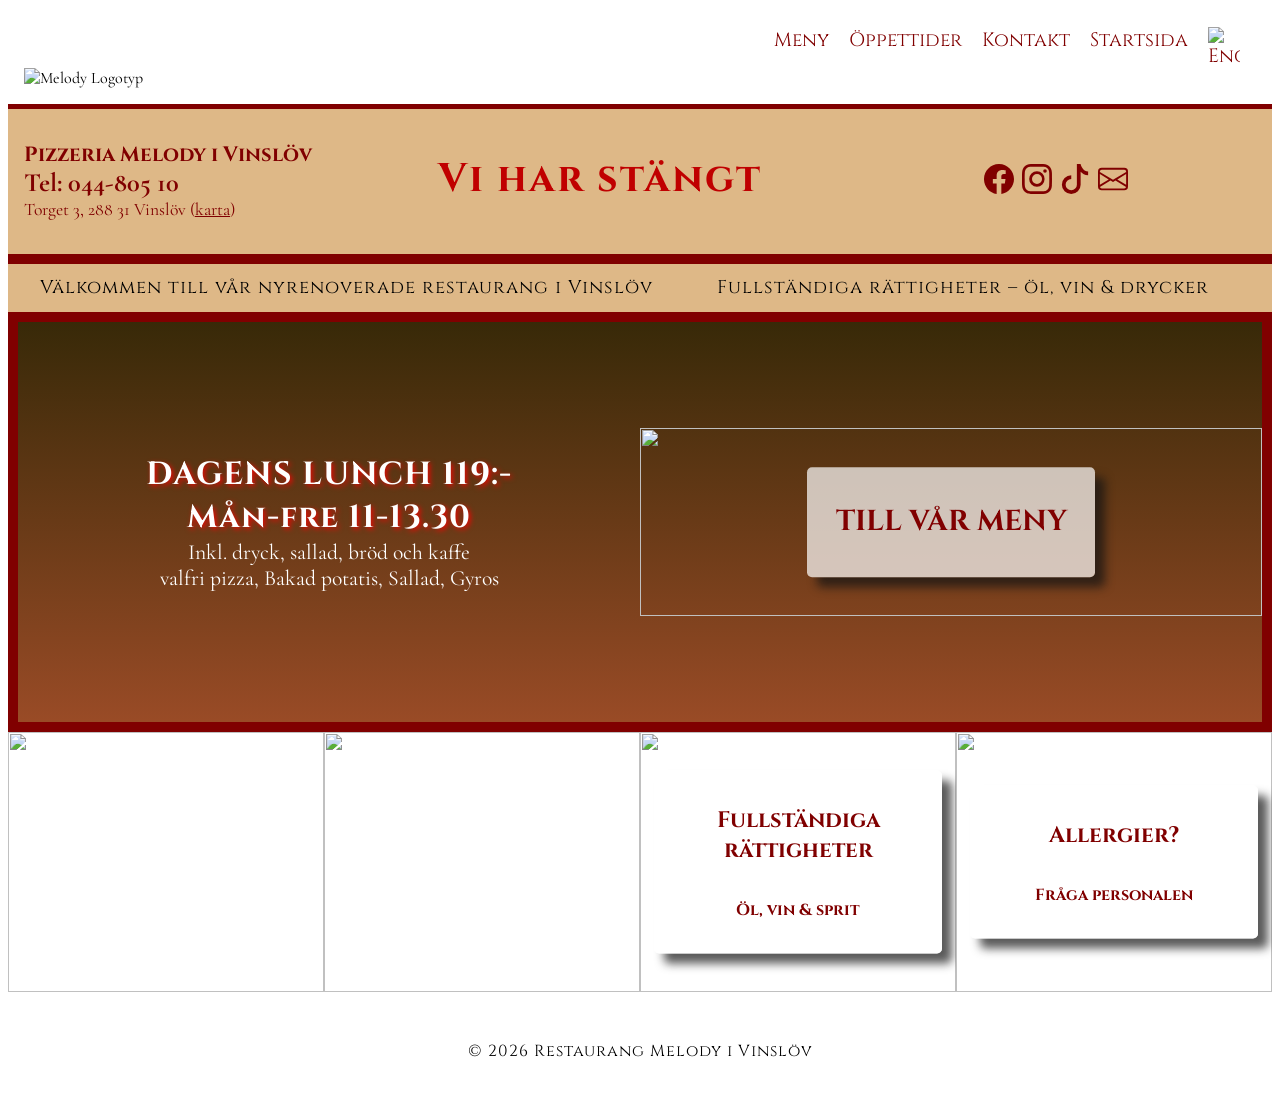
==== index.html @ a512ea09 "upload to new repo" ====
<!DOCTYPE html>
<html lang="en">
<head>
  <meta charset="UTF-8" />
  <meta name="viewport" content="width=device-width, initial-scale=1.0"/>
  <title>Restaurang & Pizzeria Melody</title>
  <link rel="stylesheet" href="stylesheets/style.css">
  <link rel="preconnect" href="https://fonts.googleapis.com">
<link rel="preconnect" href="https://fonts.gstatic.com" crossorigin>
<link href="https://fonts.googleapis.com/css2?family=Cinzel:wght@400;500;600;700&family=Cormorant+Garamond:wght@400;500;600;700&display=swap" rel="stylesheet">
<script src="javascripts\index.js" defer></script>
</head>
<body>
  <header>
    <div class="header-items">
        <img src="Images/DSC09202.png" alt="Melody Logotyp" class="logotype">
      

       <nav class="navbar">
        <ul class="nav-links">
          <li><a href="meny.html">Meny</a></li>
          <li><a href="openinghours.html">Öppettider</a></li>
          <li><a href="kontakt.html">Kontakt</a>
          </li>
          <li><a href="index.html">Startsida</a></li>
          <li>
  <a href="indexEng.html" class="flag-home">
    <img src="Images/Flag_of_the_United_Kingdom_(3-5).svg" alt="English" />
  </a>
</li>
        </ul> <!-- nav-links -->
      </nav> <!-- navbar -->
    </div> <!-- /header-items -->
    
   <div class="sub-header-items">
  <a href="https://maps.app.goo.gl/MtnfY2Zr28mybB9Z9">
    <div class="address">
      <h3>Pizzeria Melody i Vinslöv</h3>
      <h2>Tel: 044-805 10</h2>
      Torget 3, 288 31 Vinslöv (<u>karta</u>)
    </div>
  </a>
  <h1 id="open-status" class="open-status"></h1>

      
        <div class=" social">
          <div>
            <svg xmlns="http://www.w3.org/2000/svg" width="30" height="30" fill="currentColor" class="bi bi-facebook" viewBox="0 0 16 16">
              <path d="M16 8.049c0-4.446-3.582-8.05-8-8.05C3.58 0-.002 3.603-.002 8.05c0 4.017 2.926 7.347 6.75 7.951v-5.625h-2.03V8.05H6.75V6.275c0-2.017 1.195-3.131 3.022-3.131.876 0 1.791.157 1.791.157v1.98h-1.009c-.993 0-1.303.621-1.303 1.258v1.51h2.218l-.354 2.326H9.25V16c3.824-.604 6.75-3.934 6.75-7.951"/>
            </svg>
          </div>

          <div>
            <svg xmlns="http://www.w3.org/2000/svg" width="30" height="30" fill="currentColor" class="bi bi-instagram" viewBox="0 0 16 16">
              <path d="M8 0C5.829 0 5.556.01 4.703.048 3.85.088 3.269.222 2.76.42a3.9 3.9 0 0 0-1.417.923A3.9 3.9 0 0 0 .42 2.76C.222 3.268.087 3.85.048 4.7.01 5.555 0 5.827 0 8.001c0 2.172.01 2.444.048 3.297.04.852.174 1.433.372 1.942.205.526.478.972.923 1.417.444.445.89.719 1.416.923.51.198 1.09.333 1.942.372C5.555 15.99 5.827 16 8 16s2.444-.01 3.298-.048c.851-.04 1.434-.174 1.943-.372a3.9 3.9 0 0 0 1.416-.923c.445-.445.718-.891.923-1.417.197-.509.332-1.09.372-1.942C15.99 10.445 16 10.173 16 8s-.01-2.445-.048-3.299c-.04-.851-.175-1.433-.372-1.941a3.9 3.9 0 0 0-.923-1.417A3.9 3.9 0 0 0 13.24.42c-.51-.198-1.092-.333-1.943-.372C10.443.01 10.172 0 7.998 0zm-.717 1.442h.718c2.136 0 2.389.007 3.232.046.78.035 1.204.166 1.486.275.373.145.64.319.92.599s.453.546.598.92c.11.281.24.705.275 1.485.039.843.047 1.096.047 3.231s-.008 2.389-.047 3.232c-.035.78-.166 1.203-.275 1.485a2.5 2.5 0 0 1-.599.919c-.28.28-.546.453-.92.598-.28.11-.704.24-1.485.276-.843.038-1.096.047-3.232.047s-2.39-.009-3.233-.047c-.78-.036-1.203-.166-1.485-.276a2.5 2.5 0 0 1-.92-.598 2.5 2.5 0 0 1-.6-.92c-.109-.281-.24-.705-.275-1.485-.038-.843-.046-1.096-.046-3.233s.008-2.388.046-3.231c.036-.78.166-1.204.276-1.486.145-.373.319-.64.599-.92s.546-.453.92-.598c.282-.11.705-.24 1.485-.276.738-.034 1.024-.044 2.515-.045zm4.988 1.328a.96.96 0 1 0 0 1.92.96.96 0 0 0 0-1.92m-4.27 1.122a4.109 4.109 0 1 0 0 8.217 4.109 4.109 0 0 0 0-8.217m0 1.441a2.667 2.667 0 1 1 0 5.334 2.667 2.667 0 0 1 0-5.334"/>
            </svg>  
          </div>

          <div>
            <svg xmlns="http://www.w3.org/2000/svg" width="30" height="30" fill="currentColor" class="bi bi-tiktok" viewBox="0 0 16 16">
              <path d="M9 0h1.98c.144.715.54 1.617 1.235 2.512C12.895 3.389 13.797 4 15 4v2c-1.753 0-3.07-.814-4-1.829V11a5 5 0 1 1-5-5v2a3 3 0 1 0 3 3z"/>
            </svg>
          </div>
          
          <div> 
            <svg xmlns="http://www.w3.org/2000/svg" width="30" height="30" fill="currentColor" class="bi bi-envelope" viewBox="0 0 16 16">
              <path d="M0 4a2 2 0 0 1 2-2h12a2 2 0 0 1 2 2v8a2 2 0 0 1-2 2H2a2 2 0 0 1-2-2zm2-1a1 1 0 0 0-1 1v.217l7 4.2 7-4.2V4a1 1 0 0 0-1-1zm13 2.383-4.708 2.825L15 11.105zm-.034 6.876-5.64-3.471L8 9.583l-1.326-.795-5.64 3.47A1 1 0 0 0 2 13h12a1 1 0 0 0 .966-.741M1 11.105l4.708-2.897L1 5.383z"/>
            </svg>
          </div>
        </div> <!-- /social -->
    </div> <!-- /header-items -->
  </header>
  

 
  <div class="banner">
    <div class="slides">
      <div class="slide">Välkommen till vår nyrenoverade restaurang i Vinslöv</div>
      <div class="slide">Fullständiga rättigheter – öl, vin & drycker</div>
      <div class="slide">Pizza, à la carte, pasta, sallader, gyros</div>
      <div class="slide">Välkommen till vår nyrenoverade restaurang i Vinslöv</div>
      <div class="slide">Uteserveringen är öppen för i år!</div>
      <div class="slide">Pizza, à la carte, pasta, sallader, gyros</div>
    </div><!-- /slides -->        
  </div><!-- /banner -->
        
  <div class="main">
    <div class="dagens-lunch-wrapper">
      <div class="dagens-lunch-content">
        <div class="dagens-lunch-header">
          <h1>DAGENS LUNCH 119:-</h1>
          <h1>Mån-fre 11-13.30</h1>
        </div><!-- /dagens-lunch header -->
          <p>Inkl. dryck, sallad, bröd och kaffe</p>
          <p>valfri pizza, Bakad potatis, Sallad, Gyros</p>
      </div> <!-- dagens-lunch-content -->
      <div class="menu-image" id="menu-hidden">
        <img src="Images/menu.png">
          <a>
            <a href="meny.html">
  <button>
    <h1>TILL VÅR MENY</h1>
  </button>
</a>
          </a>
        </div><!-- menu-image -->
      </div><!-- menu-items -->  
    </div> <!-- dagens-lunch-wrapper -->
      
      <div class="hero">
        <div class="menu-items" id="menu-relative" >
          <div class="menu-image">
            <img src="Images/menu.png">
            <a>
              <button>
                <h1>TILL VÅR MENY</h1>
              </button>
            </a>
          </div><!-- menu-image -->
        </div><!-- menu-items -->  
      
        
        <div class="menu-items">
          <div class="menu-image">
            <img src="Images/hero.png">
            
          </div><!-- menu-image -->    
        </div><!-- menu-items -->
        
        <div class="menu-items">
          <div class="menu-image">
            <img src="Images/uteservering.png">
          </div><!-- menu-image -->    
        </div><!-- menu-items -->  

        <div class="menu-items info-card">
  <div class="menu-image">
    <img src="Images/DSC09206.png">
    <a>
      <button>
        <h2>Fullständiga rättigheter</h2>
        <h3>Öl, vin & sprit</h3>
      </button>
    </a>
  </div>
</div>
        
        
        
        <div class="menu-items info-card">
  <div class="menu-image">
    <img src="Images/Pizza-3007395.jpg">
    <a>
      <button>
        <h2>Allergier?</h2>
        <h3>Fråga personalen</h3>
      </button>
    </a>
  </div>
</div>
        
        
        
        
    
        
        
        
      </div>
    </div><!-- /hero -->
  </div> <!-- /main -->
  
  
  
  <footer>
    <p>© 2026 Restaurang Melody i Vinslöv</p>
  </footer>

</body>
<script src="https://cdn.jsdelivr.net/npm/swiper/swiper-bundle.min.js"></script>

<script>
const swiper = new Swiper('.swiper', {
  loop: true,
  autoplay: {
    delay: 3000,
  },
});
</script>
</html>
---- stylesheets/style.css ----
css * {
  margin: 0;
  padding: 0;
  box-sizing: border-box;
}

html {
  color-scheme: light;
  scroll-behavior: smooth;
}

body {
  font-family: "Cormorant Garamond", serif;
  background: #ffffff;
  color: black;
}

footer {
  font-family: "Cinzel", serif;
  letter-spacing: 1px;
  padding: 2rem 1rem;
  text-align: center;
  margin-top: 1rem;
}

footer p {
  margin: 0;
}

header .logotype {
  padding: 1rem 0;
}

a {
  cursor: pointer;
  text-decoration: none;
}

header a {
  color: maroon;
}

.logotype {
  width: 220px;
}

/* HEADER */
.header-items {
  display: flex;
  flex-direction: column;
  justify-content: center;
  align-items: center;
}

/* NAV */
.navbar {
  display: flex;
  flex-direction: column;
  align-items: center;
  margin-bottom: 1rem;
  padding: 0 1rem;
}

.nav-links {
  list-style: none;
  display: flex;
  gap: 20px;
  font-size: 1.2rem;
}

.nav-links a {
  font-family: "Cinzel", serif;
  text-decoration: none;
  transition: 0.3s;
  color: maroon;
}

.nav-links a:hover {
  color: burlywood;
}

.info-card .menu-image {
  height: 250px;
}

.info-card .menu-image img {
  width: 100%;
  height: 100%;
  object-fit: cover;
}

.info-card .menu-image button {
  width: 80%;
  min-height: 90px;

  display: flex;
  flex-direction: column;
  justify-content: center;
  align-items: center;
}

.sub-header-items {
  display: flex;
  flex-wrap: wrap;
  align-items: center;
  justify-content: space-between;
  background-color: burlywood;
  padding: 1rem;
  border-top: 5px solid maroon;
  border-bottom: 10px solid maroon;
}

.address h2,
.address h3 {
  margin: 0;
  line-height: 1.2;
}

.address h3 {
  font-family: "Cinzel", serif;
}

.address {
  width: 15rem;
  font-family: "Cormorant Garamond", serif;
  font-size: 1.1rem;
  font-family: "Cormorant Garamond", serif;
  font-size: 1.1rem;
  width: 25rem;
}

.social {
  display: flex;
  gap: 0.5rem;
  flex-wrap: wrap;
  justify-content: center;
  width: 25rem;
}

.social svg {
  color: maroon;
}

/* BANNER */
.banner {
  width: 100%;
  height: 3rem;
  overflow: hidden;
  position: relative;
  background-color: burlywood;
  display: flex;
  align-items: center;
}

.slides {
  display: flex;
  width: max-content;
  animation: scroll 30s linear infinite;
}

.slide {
  flex: 0 0 auto;
  padding: 0 2rem;
  white-space: nowrap;
  line-height: 3rem;
  font-size: larger;
  font-family: "Cinzel", serif;
  font-size: 1.15rem;
  letter-spacing: 1px;
}

@keyframes scroll {
  from {
    transform: translateX(0);
  }
  to {
    transform: translateX(-50%);
  }
}

/* DAGENS LUNCH */
.dagens-lunch-wrapper {
  display: flex;
  justify-content: center;
  align-items: center;
  background-color: whitesmoke;
  background: rgba(255, 255, 25, 0.8);
  border: 10px solid maroon;
  background-image:
    linear-gradient(rgba(34, 18, 1, 0.9), rgba(128, 30, 30, 0.8)),
    url("../Images/melodylogo.png");
}

.dagens-lunch-content {
  padding: 1rem;
  display: flex;
  flex-direction: column;
  align-items: center;
}

.dagens-lunch-header {
  text-align: center;
  color: maroon;
}

.dagens-lunch-header h1 {
  text-shadow: 2px 2px 5px rgba(255, 0, 0, 0.9);
  color: white;
  font-family: "Cinzel", serif;
  letter-spacing: 2px;
}

.dagens-lunch-content h1 {
  font-weight: 700;
  letter-spacing: 1px;
}

.dagens-lunch-content h2 {
  font-size: 3rem;
}

.dagens-lunch-content h1,
.dagens-lunch-content p {
  margin: 0;
}

.dagens-lunch-content p {
  font-weight: 400;
  line-height: none;
  color: white;
  font-size: 1.2rem;
  font-family: "Cormorant Garamond", serif;
  font-size: 1.35rem;
}

/* HERO / MAIN PAGE CARDS */
.hero {
  width: 100%;
  background-size: cover;
  background-position: center;
}

#menu-hidden {
  display: none;
}

#menu-relative {
  position: relative;
}

.menu-items {
  width: 100%;
}

/* Make all hero/menu cards the same height */
.menu-items,
.menu-items.info-card {
  height: 260px;
}

.menu-items .menu-image,
.menu-items.info-card .menu-image {
  height: 100%;
  width: 100%;
  overflow: hidden;
}

/* Keep images cropped, not distorted */
.menu-items .menu-image img,
.menu-items.info-card .menu-image img {
  width: 100%;
  height: 100%;
  object-fit: cover;
  object-position: center;
}

.menu-image {
  position: relative;
  width: 100%;
  height: 188px;
  overflow: hidden;
}

.menu-image img,
.menu-items img {
  width: 100%;
  height: 100%;
  display: block;
  object-fit: cover;
  object-position: center;
}

.menu-image button {
  position: absolute;
  top: 50%;
  left: 50%;
  transform: translate(-50%, -50%);

  box-shadow: 10px 10px 10px rgba(20, 20, 20, 0.7);
  padding: 1rem;
  background: rgba(255, 255, 255, 0.7);
  color: maroon;
  border: none;
  cursor: pointer;
  min-width: 18rem;
  border-radius: 5px;
}

.menu-image button:hover {
  border: 5px solid maroon;
}

.menu-image button,
.menu-image button h1,
.menu-image button h2,
.menu-image button h3 {
  font-family: "Cinzel", serif;
}

.menu-image button h1 {
  font-size: 1.8rem;
}

.menu-image button h2 {
  font-size: 1.4rem;
}

.menu-image button h3 {
  font-size: 1rem;
}

.pizza-menu {
  width: min(1050px, calc(100% - 40px));
  margin-left: auto;
  margin-right: auto;
  padding: 2rem;
}

.flag-home {
  display: flex;
  align-items: center;
  justify-content: center;
}

.flag-home img {
  width: 32px;
  height: auto;
  display: block;
  transition: transform 0.2s ease;
}

.flag-home:hover img {
  transform: scale(1.1);
}

/* MENU NAV */
.top-link {
  background: #d4af37;
  color: #fff !important;
  border-color: #b8921f !important;
  font-weight: 700;
}

.top-link:hover {
  background: #b8921f;
}

.menu-nav {
  position: sticky;
  top: 0;
  z-index: 9999;

  display: flex;
  justify-content: center;
  flex-wrap: wrap;
  gap: 12px;

  padding: 1rem;
  background: #fffaf0;
  border-top: 2px solid maroon;
  border-bottom: 3px solid maroon;
  box-shadow: 0 2px 10px rgba(0, 0, 0, 0.1);
}

.menu-nav a {
  font-family: "Cinzel", serif;
  color: maroon;
  font-weight: 600;
  text-decoration: none;
  padding: 0.65rem 1rem;
  border: 1px solid maroon;
  border-radius: 4px;
  transition: all 0.3s ease;
}

.menu-nav a:hover {
  background: maroon;
  color: white;
}

section[id] {
  scroll-margin-top: 100px;
}

/* MENU PAGES */
.meny-main {
  background-image:
    linear-gradient(rgba(34, 18, 1, 0.9), rgba(128, 30, 30, 0.8)),
    url("../Images/melodylogo.png");
}

.pizza-menu {
  width: 92%;
  max-width: 1050px;
  margin: 3rem auto;
  padding: 2rem;
  background: #f5deb3;
  border: 8px solid maroon;
  border-radius: 6px;
  color: #2b1408;
}

.menu-title {
  text-align: center;
  margin-bottom: 2rem;
  padding-bottom: 1rem;
  border-bottom: 4px solid maroon;
}

.menu-title h1 {
  font-family: "Cinzel", serif;
  color: maroon;
  font-size: 3.5rem;
  text-transform: uppercase;
  letter-spacing: 4px;
  margin-bottom: 1rem;
}

.menu-title p {
  font-size: 1.25rem;
  line-height: 1.6;
}

.pizza-category {
  margin-bottom: 2.5rem;
}

.pizza-category h2 {
  font-family: "Cinzel", serif;
  display: flex;
  justify-content: space-between;
  align-items: center;
  gap: 1rem;
  background: maroon;
  color: white;
  padding: 0.8rem 1rem;
  font-size: 1.6rem;
  text-transform: uppercase;
  letter-spacing: 2px;
}

.pizza-category h2 span {
  font-size: 1.2rem;
  white-space: nowrap;
}

.pizza-row {
  display: grid;
  grid-template-columns: 280px 1fr 100px;
  gap: 1.25rem;
  align-items: center;
  padding: 1.15rem 1rem;
  background: #fff8e7;
  border-bottom: 1px solid rgba(128, 0, 0, 0.15);
}

.pizza-row:nth-child(even) {
  background: #f9edcf;
}

.pizza-row h3 {
  font-family: "Cinzel", serif;
  color: maroon;
  font-size: 1.25rem;
  font-weight: 600;
  letter-spacing: 1px;
  text-transform: uppercase;
}

.pizza-row p {
  font-family: "Cormorant Garamond", serif;
  font-size: 1.25rem;
  font-style: italic;
  line-height: 1.4;
}

.pizza-row span {
  text-align: right;
  font-family: "Cinzel", serif;
  color: maroon;
  font-weight: 700;
  font-size: 1.6rem;
  letter-spacing: 0.5px;
  white-space: nowrap;
}

/* ÖPPETTIDER PAGE */
.oppettider-main {
  min-height: 100vh;
  background-image:
    linear-gradient(rgba(34, 18, 1, 0.9), rgba(128, 30, 30, 0.85)),
    url("../Images/melodylogo.png");
  background-size: cover;
  background-position: center;
}

.oppettider-main {
  min-height: 100vh;
  display: flex;
  justify-content: center;
  align-items: center;
  padding: 2rem;
}

.oppettider-card {
  width: 100%;
  max-width: 850px;
  text-align: center;
  background: #f5deb3;
  border: 10px solid maroon;
  border-radius: 8px;
  padding: 2rem 1rem;
  box-shadow: 12px 12px 20px rgba(0, 0, 0, 0.45);
}

.oppettider-card h1 {
  font-family: "Cinzel", serif;
  color: maroon;
  font-size: clamp(1.8rem, 4vw, 5rem);
  letter-spacing: 4px;
  margin-bottom: 1rem;
}

.oppettider-list p {
  font-family: "Cinzel", serif;
  color: #2b1408;
  font-size: clamp(1.6rem, 5vw, 3.2rem);
  font-weight: 700;
  line-height: 1.2;
}

.oppettider-list span {
  color: maroon;
}

.oppettider-link {
  display: inline-block;
  margin-top: 3rem;
  font-family: "Cinzel", serif;
  color: white;
  background: maroon;
  padding: 1rem 1.5rem;
  border-radius: 5px;
  font-size: 1.1rem;
}

.oppettider-link:hover {
  background: #5f0000;
}

.open {
  color: maroon;
}

.closed {
  color: #c00000;
}

.open-status {
  font-family: "Cinzel", serif;
  font-size: clamp(1.5rem, 4vw, 2.5rem);
  font-weight: 700;
  letter-spacing: 2px;
  margin-bottom: 2rem;
}

.open-status.open {
  color: maroon;
}

.open-status.closed {
  color: #c00000;
}

/* RESPONSIVE */
@media (min-width: 850px) {
  #menu-hidden {
    display: block;
    width: 100%;
  }

  #menu-relative {
    display: none;
  }

  .dagens-lunch-wrapper,
  .hero {
    display: grid;
    grid-template-columns: repeat(2, 1fr);
  }

  .address {
    width: 20rem;
  }

  .header-items {
    flex-direction: row;
    align-items: end;
    justify-content: space-between;
    padding: 0 1rem;
  }
}

@media (min-width: 1000px) {
  .dagens-lunch-wrapper {
    display: flex;
    flex: 1;
    height: 400px;
    overflow: hidden;
    justify-content: space-evenly;
  }

  .dagens-lunch-content h2 {
    font-size: 2rem;
  }

  .hero {
    display: grid;
    grid-template-columns: repeat(4, 1fr);
  }

  #menu-hidden {
    width: 50%;
    flex-shrink: 0;
  }

  #menu-hidden img {
    width: 100%;
    height: 100%;
    object-fit: cover;
  }

  .dagens-lunch-content {
    width: 50%;
  }
}

@media (max-width: 1024px) {
  .pizza-menu {
    width: 94%;
    padding: 1.5rem;
  }

  .pizza-row {
    grid-template-columns: 240px 1fr 90px;
  }
}

@media (max-width: 640px) {
  .pizza-menu {
    width: 95%;
    padding: 1rem;
    margin: 2rem auto;
    border-width: 5px;
  }

  .menu-title h1 {
    font-size: 2.3rem;
  }

  .menu-title p {
    font-size: 1.05rem;
  }

  .pizza-category h2 {
    flex-direction: column;
    align-items: flex-start;
    font-size: 1.25rem;
  }

  .pizza-category h2 span {
    font-size: 1rem;
  }

  .pizza-row {
    grid-template-columns: 1fr;
  }

  .pizza-row h3 {
    font-size: 1rem;
  }

  .pizza-row p {
    font-size: 1.1rem;
  }

  .pizza-row span {
    text-align: left;
    font-size: 1.35rem;
    margin-top: 0.25rem;
  }
}

@media (max-width: 420px) {
  .pizza-menu {
    width: 96%;
    padding: 0.75rem;
  }

  .menu-title h1 {
    font-size: 1.9rem;
  }

  .pizza-category h2 {
    font-size: 1.1rem;
    padding: 0.7rem;
  }

  .pizza-row {
    padding: 0.7rem;
  }

  .pizza-row span {
    font-size: 1.25rem;
    text-align: left;
    margin-top: 0.25rem;
  }

  .oppettider-card {
    padding: 3rem 1rem;
    border-width: 6px;
  }

  .oppettider-card h1 {
    letter-spacing: 2px;
    margin-bottom: 2rem;
  }

  .oppettider-list p {
    line-height: 1.8;
  }
}
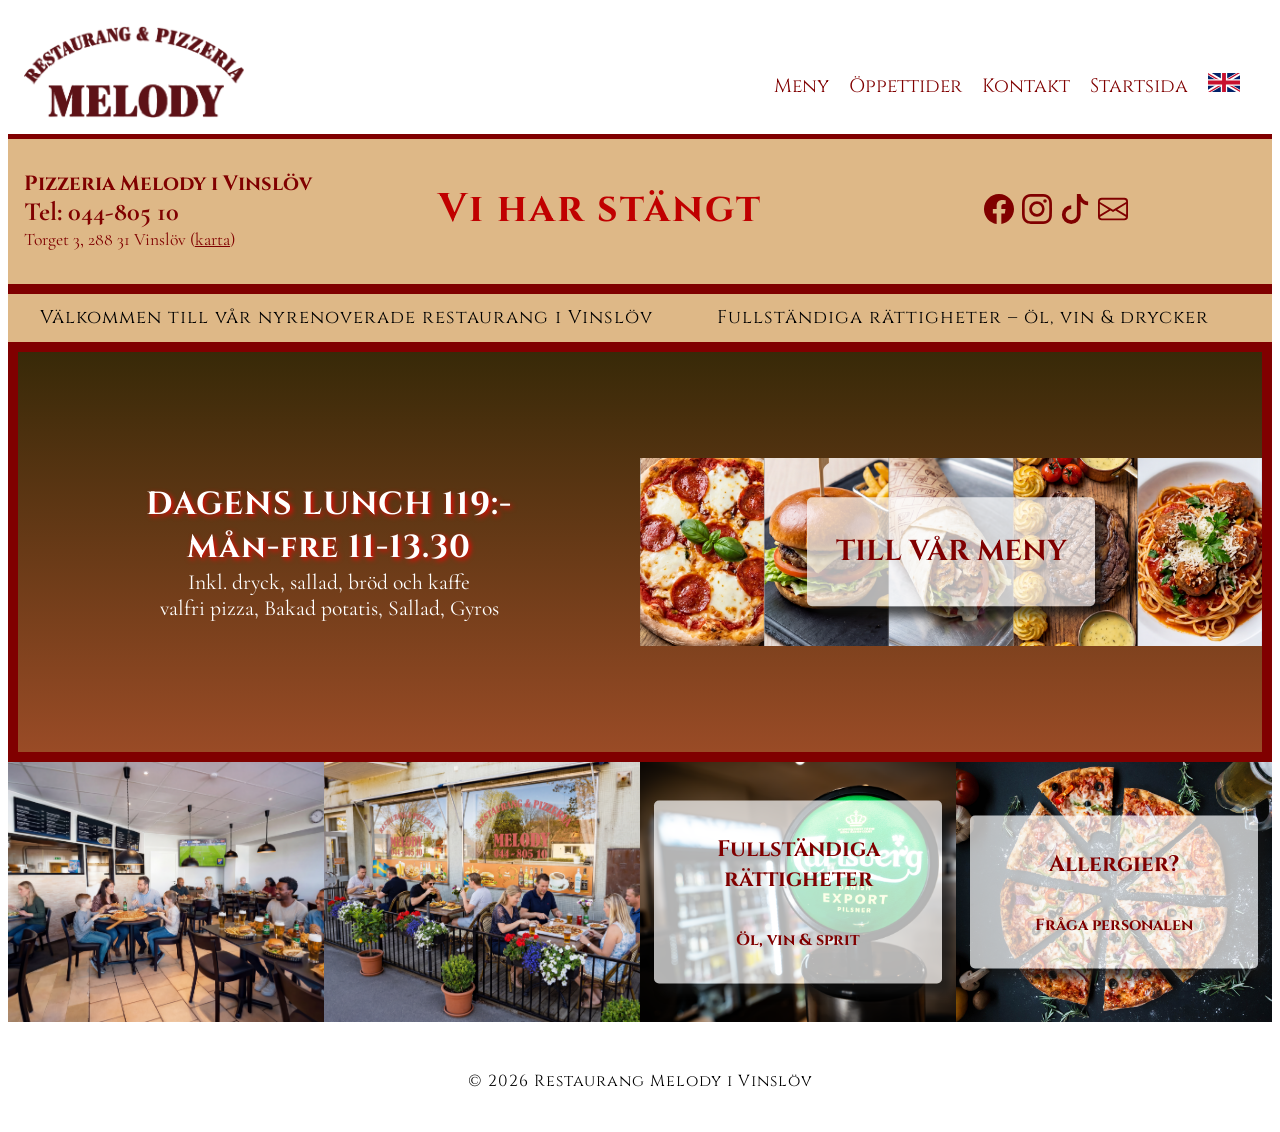
==== commit a6395aba: "Fix image paths to use lowercase 'images' directory" ====
--- a/index.html
+++ b/index.html
@@ -13,7 +13,7 @@
 <body>
   <header>
     <div class="header-items">
-        <img src="Images/DSC09202.png" alt="Melody Logotyp" class="logotype">
+        <img src="images/DSC09202.png" alt="Melody Logotyp" class="logotype">
       
 
        <nav class="navbar">
@@ -25,7 +25,7 @@
           <li><a href="index.html">Startsida</a></li>
           <li>
   <a href="indexEng.html" class="flag-home">
-    <img src="Images/Flag_of_the_United_Kingdom_(3-5).svg" alt="English" />
+    <img src="images/Flag_of_the_United_Kingdom_(3-5).svg" alt="English" />
   </a>
 </li>
         </ul> <!-- nav-links -->
@@ -95,7 +95,7 @@
           <p>valfri pizza, Bakad potatis, Sallad, Gyros</p>
       </div> <!-- dagens-lunch-content -->
       <div class="menu-image" id="menu-hidden">
-        <img src="Images/menu.png">
+        <img src="images/menu.png">
           <a>
             <a href="meny.html">
   <button>
@@ -110,7 +110,7 @@
       <div class="hero">
         <div class="menu-items" id="menu-relative" >
           <div class="menu-image">
-            <img src="Images/menu.png">
+            <img src="images/menu.png">
             <a>
               <button>
                 <h1>TILL VÅR MENY</h1>
@@ -122,20 +122,20 @@
         
         <div class="menu-items">
           <div class="menu-image">
-            <img src="Images/hero.png">
+            <img src="images/hero.png">
             
           </div><!-- menu-image -->    
         </div><!-- menu-items -->
         
         <div class="menu-items">
           <div class="menu-image">
-            <img src="Images/uteservering.png">
+            <img src="images/uteservering.png">
           </div><!-- menu-image -->    
         </div><!-- menu-items -->  
 
         <div class="menu-items info-card">
   <div class="menu-image">
-    <img src="Images/DSC09206.png">
+    <img src="images/DSC09206.png">
     <a>
       <button>
         <h2>Fullständiga rättigheter</h2>
@@ -149,7 +149,7 @@
         
         <div class="menu-items info-card">
   <div class="menu-image">
-    <img src="Images/Pizza-3007395.jpg">
+    <img src="images/Pizza-3007395.jpg">
     <a>
       <button>
         <h2>Allergier?</h2>
@@ -187,4 +187,4 @@
   },
 });
 </script>
-</html>+</html>
